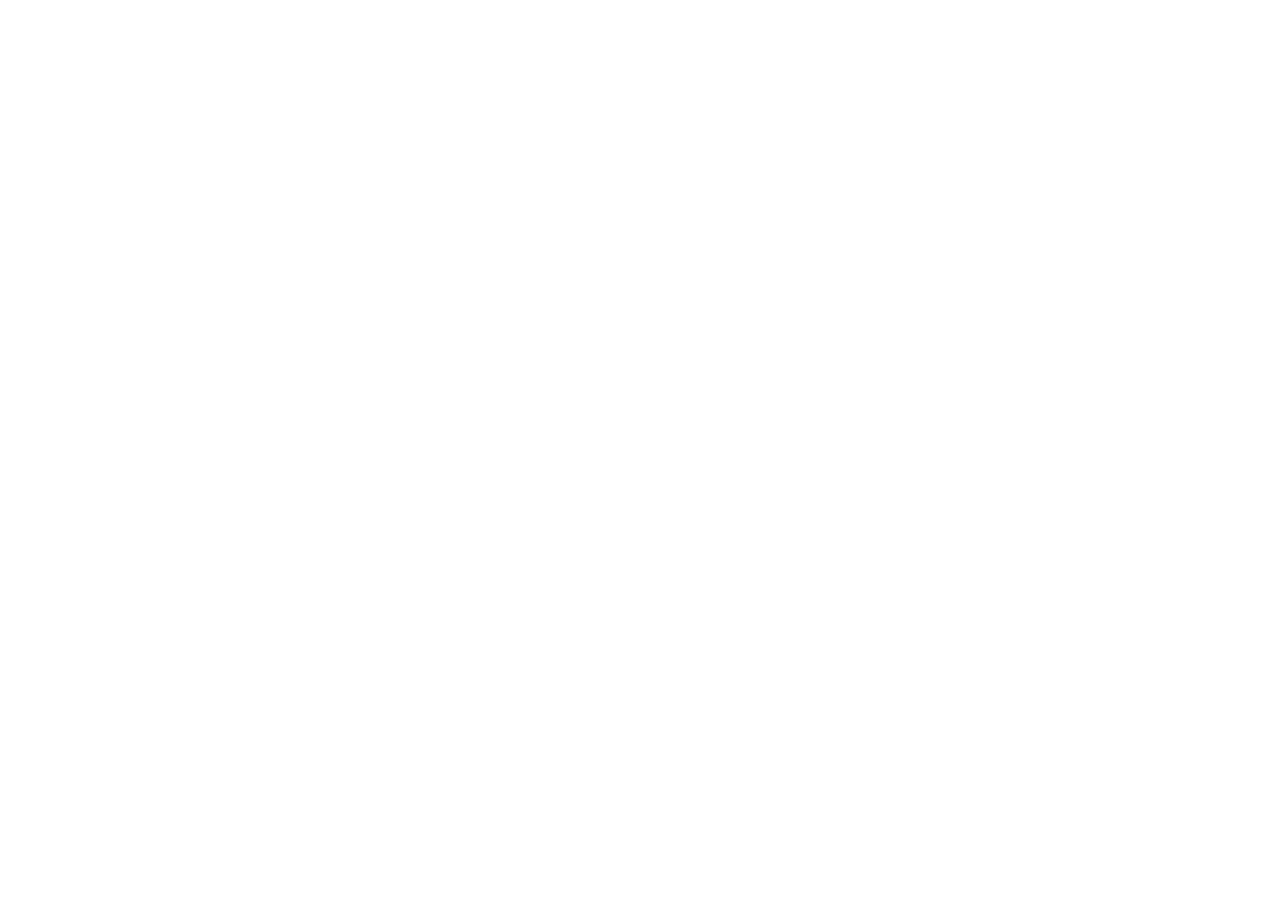
==== Login/index.html @ 5c8f2259 "test : test" ====
<!DOCTYPE html>
<html lang="en">
  <head>
    <meta charset="UTF-8" />
    <meta name="viewport" content="width=device-width, initial-scale=1.0" />
    <title>Document</title>
  </head>
  <body></body>
</html>
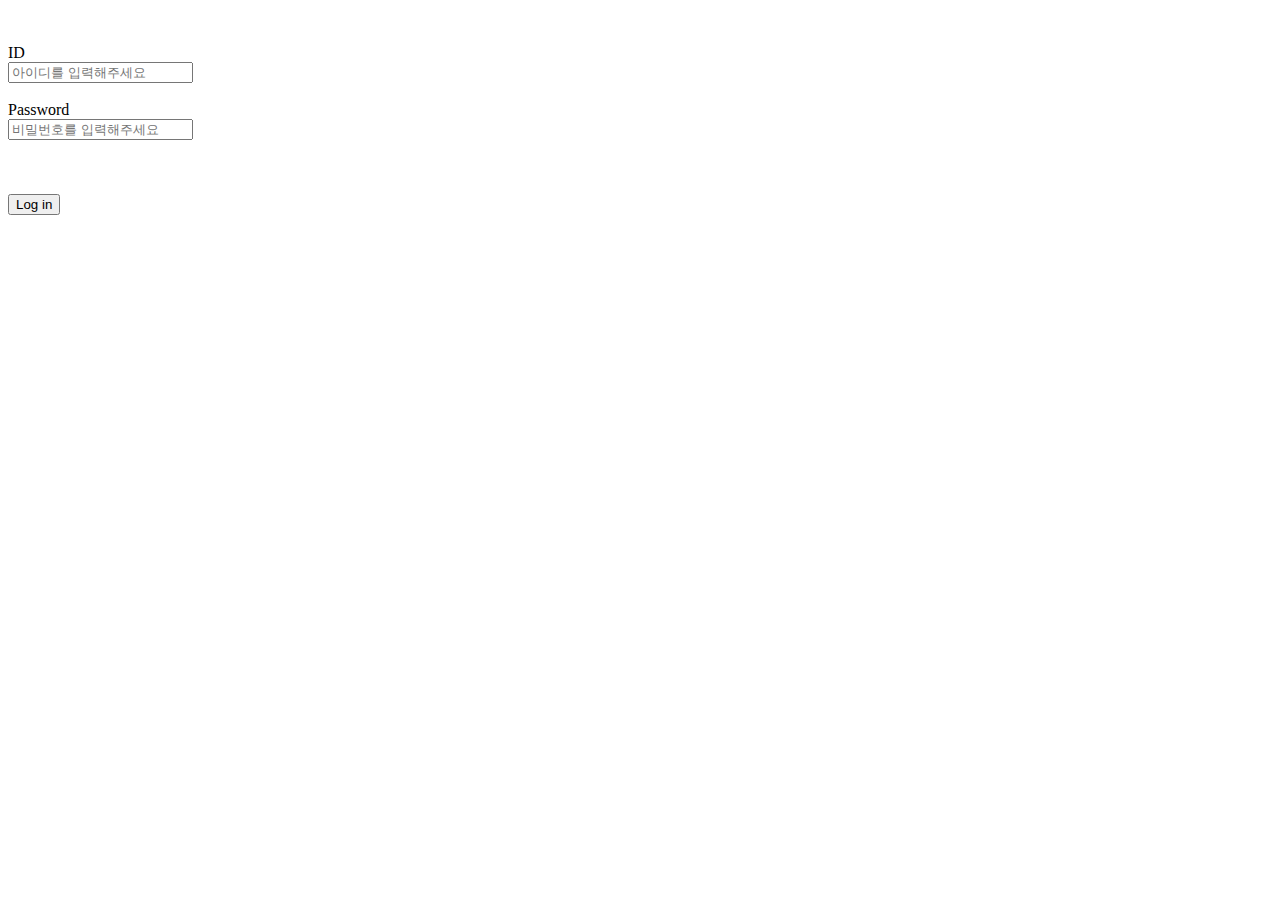
==== commit c3db5a01: "✨ update : 스켈레톤 업데이트" ====
--- a/Login/index.html
+++ b/Login/index.html
@@ -1,9 +1,43 @@
 <!DOCTYPE html>
 <html lang="en">
-  <head>
-    <meta charset="UTF-8" />
-    <meta name="viewport" content="width=device-width, initial-scale=1.0" />
-    <title>Document</title>
-  </head>
-  <body></body>
-</html>
+
+<head>
+  <meta charset="UTF-8" />
+  <meta name="viewport" content="width=device-width, initial-scale=1.0" />
+  <title>Login</title>
+  <link rel="stylesheet" href="/Login/style.css">
+</head>
+
+<body>
+  <main>
+    <div>
+      <img src="">
+    </div><br>
+
+    <div>
+      <label for="myId">ID</label>
+    </div>
+
+    <div>
+      <input id="myId" type="text" placeholder="아이디를 입력해주세요">
+    </div><br>
+
+    <div>
+      <label for="myPassword">Password</label>
+    </div>
+
+    <div>
+      <input id="myPassword" type="password" placeholder="비밀번호를 입력해주세요">
+    </div><br><br><br>
+  </main>
+
+  <footer>
+    <button id="myBtn" type="submit">Log in</button>
+  </footer>
+
+
+
+  <script src="/Login/script.js"></script>
+</body>
+
+</html>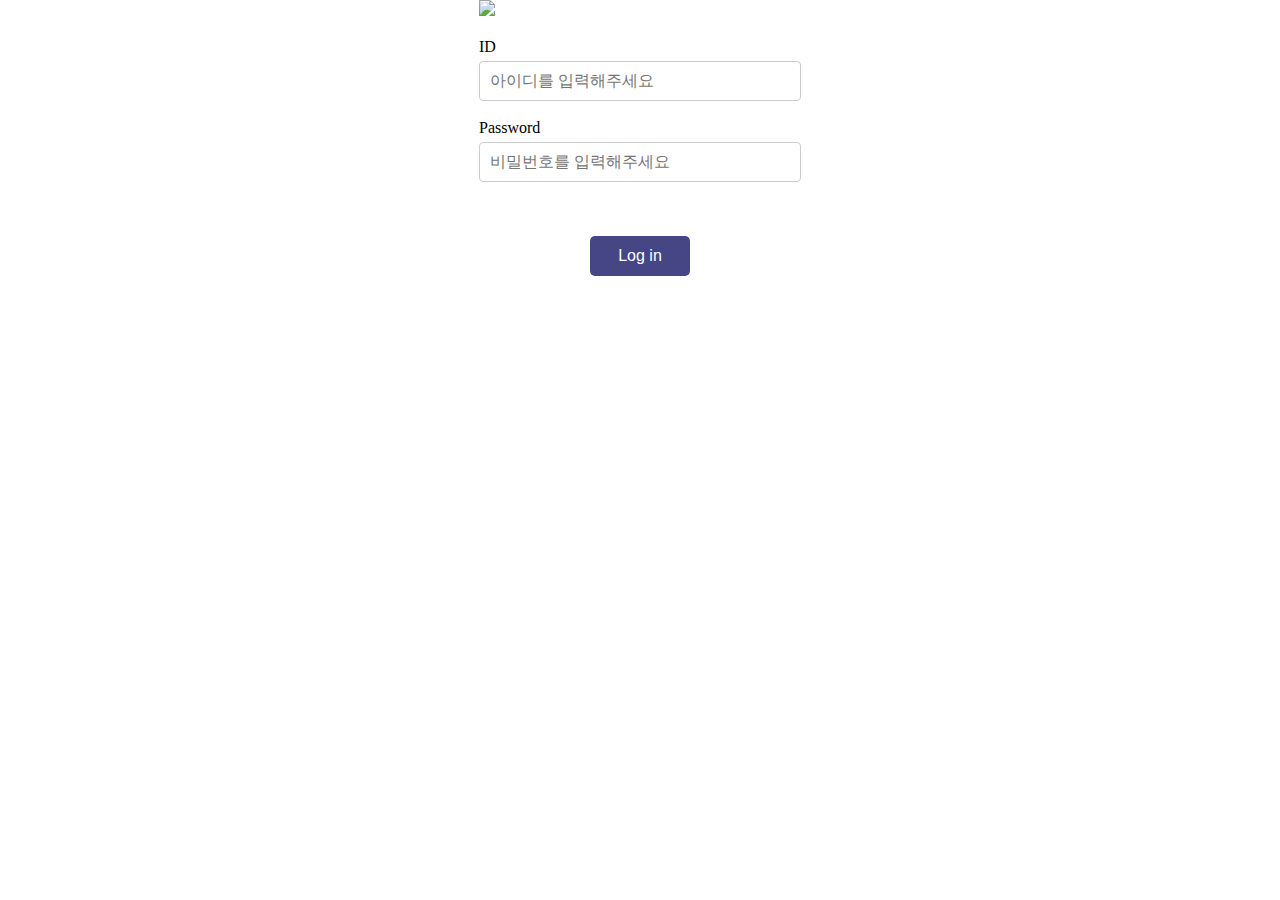
==== commit bc9e876f: "✨ update : html, css, js 추가수정" ====
--- a/Login/index.html
+++ b/Login/index.html
@@ -11,7 +11,8 @@
 <body>
   <main>
     <div>
-      <img src="">
+      <img src="https://img1.daumcdn.net/thumb/R1280x0/?scode=mtistory2&fname=https%3A%2F%2Fblog.kakaocdn.net%2Fdn%2FE6h7s%2FbtsLvjmB32i%2FrsXyZ0mW21H4uKlpDJApuk%2Fimg.png">  
+      
     </div><br>
 
     <div>
@@ -37,7 +38,7 @@
 
 
 
-  <script src="/Login/script.js"></script>
+  <script src="/Login/script.js" type="module"></script>
 </body>
 
 </html>--- a/Login/style.css
+++ b/Login/style.css
@@ -0,0 +1,39 @@
+body {
+  margin: 0;
+  padding: 0;
+  display: flex;
+  flex-direction: column;
+  justify-content: center;
+  align-items: center;
+}
+
+li,
+ul,
+ol {
+  list-style: none;
+}
+
+#myBtn {
+  background-color: rgb(70, 70, 133);
+  color: white;
+  border-radius: 5px;
+  font-size: 1em;
+  border: none;
+  width: 100px;
+  height: 40px;
+}
+
+#myBtn:hover {
+  background-color: rgb(14, 14, 44);
+}
+
+input {
+  margin-top: 5px;
+  padding: 10px;
+  font-size: 16px;
+  border: 1px solid #ccc;
+  border-radius: 4px;
+  outline: none;
+  transition: border-color 0.3s;
+  width: 300px;
+}
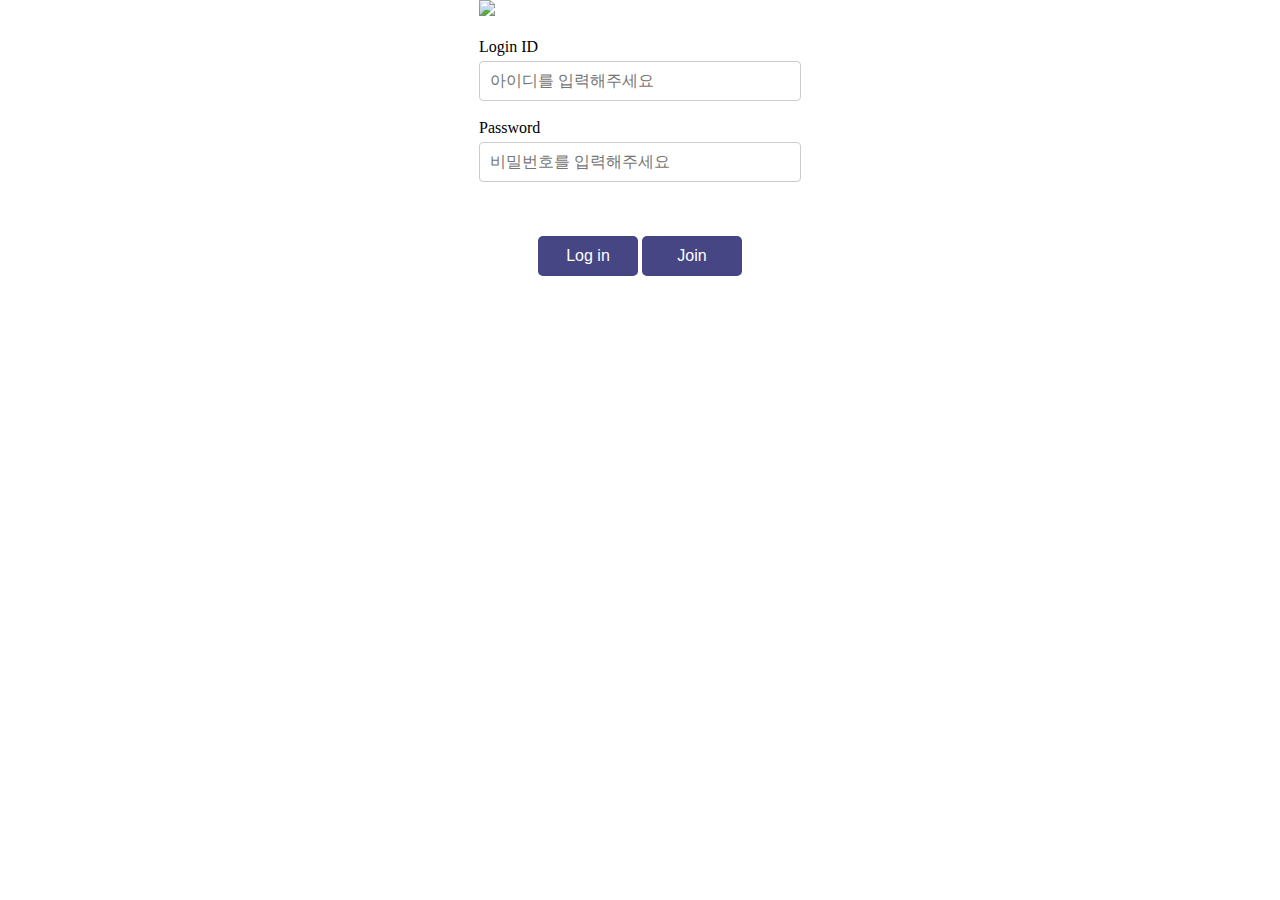
==== commit 1c30a86c: "✨ update : login 구성 수정" ====
--- a/Login/index.html
+++ b/Login/index.html
@@ -1,44 +1,76 @@
 <!DOCTYPE html>
 <html lang="en">
+  <head>
+    <meta charset="UTF-8" />
+    <meta name="viewport" content="width=device-width, initial-scale=1.0" />
+    <title>Login</title>
+    <link rel="stylesheet" href="/Login/style.css" />
+  </head>
 
-<head>
-  <meta charset="UTF-8" />
-  <meta name="viewport" content="width=device-width, initial-scale=1.0" />
-  <title>Login</title>
-  <link rel="stylesheet" href="/Login/style.css">
-</head>
+  <body>
+    <main>
+      <div>
+        <img
+          src="https://img1.daumcdn.net/thumb/R1280x0/?scode=mtistory2&fname=https%3A%2F%2Fblog.kakaocdn.net%2Fdn%2FE6h7s%2FbtsLvjmB32i%2FrsXyZ0mW21H4uKlpDJApuk%2Fimg.png"
+        />
+      </div>
+      <br />
 
-<body>
-  <main>
-    <div>
-      <img src="https://img1.daumcdn.net/thumb/R1280x0/?scode=mtistory2&fname=https%3A%2F%2Fblog.kakaocdn.net%2Fdn%2FE6h7s%2FbtsLvjmB32i%2FrsXyZ0mW21H4uKlpDJApuk%2Fimg.png">  
-      
-    </div><br>
+      <!-- Login Part -->
 
-    <div>
-      <label for="myId">ID</label>
-    </div>
+      <div class="main__login">
+        <div>
+          <label for="loginId">Login ID</label>
+        </div>
+        <div>
+          <input id="loginId" type="text" placeholder="아이디를 입력해주세요" />
+        </div>
+        <br />
+        <div>
+          <label for="loginPassword">Password</label>
+        </div>
+        <div>
+          <input
+            id="loginPassword"
+            type="password"
+            placeholder="비밀번호를 입력해주세요"
+          />
+        </div>
+        <br /><br /><br />
+      </div>
 
-    <div>
-      <input id="myId" type="text" placeholder="아이디를 입력해주세요">
-    </div><br>
+      <!-- Join Part -->
 
-    <div>
-      <label for="myPassword">Password</label>
-    </div>
+      <div class="main__join">
+        <div>
+          <label for="joinId">Join</label>
+        </div>
+        <div>
+          <input id="joinId" type="text" placeholder="아이디를 입력해주세요" />
+        </div>
+        <br />
+        <div>
+          <label for="joinPassword">Password</label>
+        </div>
+        <div>
+          <input
+            id="joinPassword"
+            type="password"
+            placeholder="비밀번호를 입력해주세요"
+          />
+        </div>
+        <br /><br /><br />
+      </div>
+    </main>
 
-    <div>
-      <input id="myPassword" type="password" placeholder="비밀번호를 입력해주세요">
-    </div><br><br><br>
-  </main>
+    <footer>
+      <button id="loginBtn" class="footer__button" type="submit">Log in</button>
+      <button id="joinBtn" class="footer__button" type="submit">Join</button>
+      <button id="registerBtn" class="footer__button" type="submit">
+        register
+      </button>
+    </footer>
 
-  <footer>
-    <button id="myBtn" type="submit">Log in</button>
-  </footer>
-
-
-
-  <script src="/Login/script.js" type="module"></script>
-</body>
-
-</html>+    <script src="/Login/script.js" type="module"></script>
+  </body>
+</html>
--- a/Login/style.css
+++ b/Login/style.css
@@ -13,7 +13,7 @@
   list-style: none;
 }
 
-#myBtn {
+.footer__button {
   background-color: rgb(70, 70, 133);
   color: white;
   border-radius: 5px;
@@ -23,7 +23,7 @@
   height: 40px;
 }
 
-#myBtn:hover {
+.footer__button:hover {
   background-color: rgb(14, 14, 44);
 }
 
@@ -37,3 +37,10 @@
   transition: border-color 0.3s;
   width: 300px;
 }
+
+.main__join {
+  display: none;
+}
+#registerBtn {
+  display: none;
+}
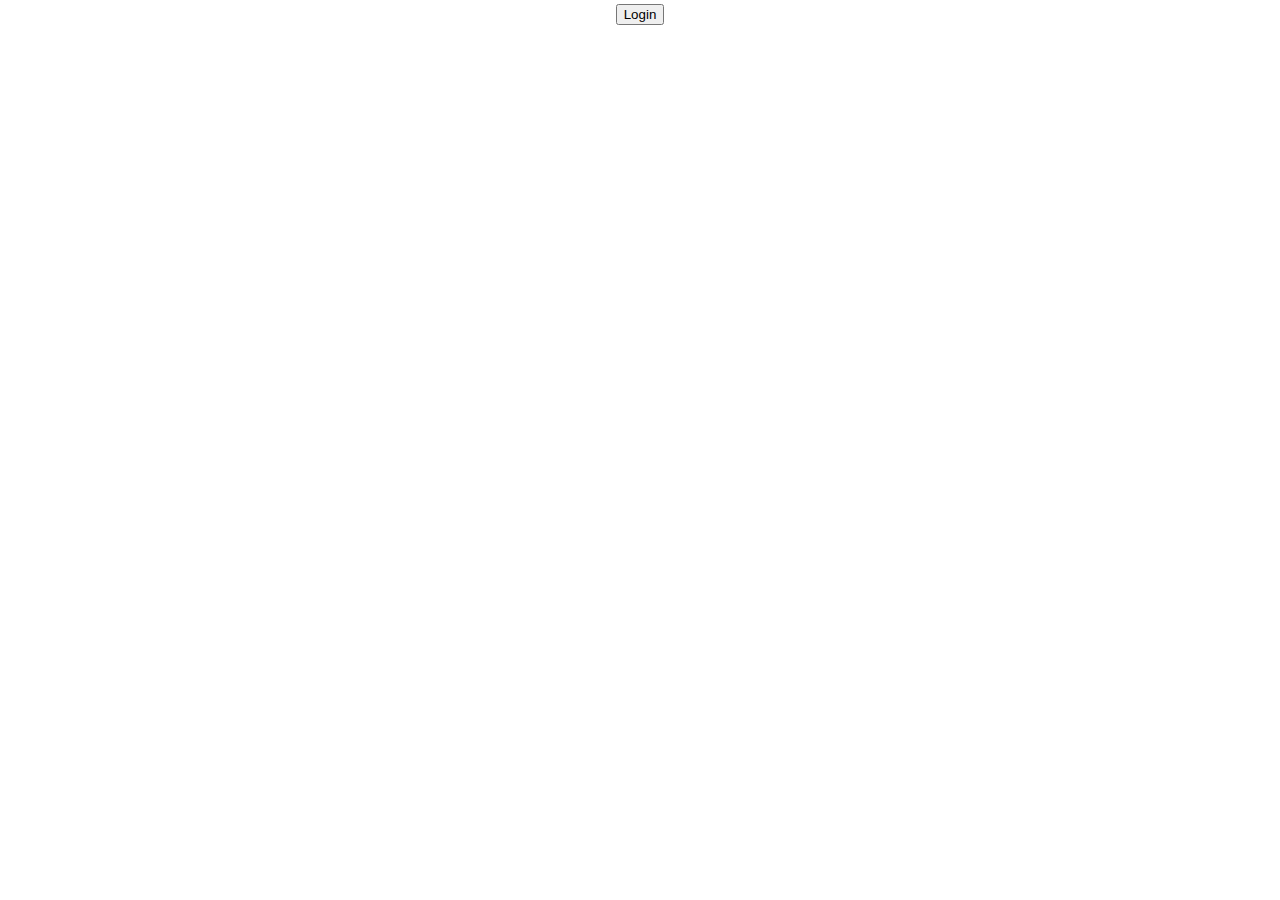
==== commit 102f2734: "✨ update : Login 모달 작업 완료" ====
--- a/Login/index.html
+++ b/Login/index.html
@@ -8,69 +8,12 @@
   </head>
 
   <body>
-    <main>
-      <div>
-        <img
-          src="https://img1.daumcdn.net/thumb/R1280x0/?scode=mtistory2&fname=https%3A%2F%2Fblog.kakaocdn.net%2Fdn%2FE6h7s%2FbtsLvjmB32i%2FrsXyZ0mW21H4uKlpDJApuk%2Fimg.png"
-        />
-      </div>
-      <br />
-
-      <!-- Login Part -->
-
-      <div class="main__login">
-        <div>
-          <label for="loginId">Login ID</label>
-        </div>
-        <div>
-          <input id="loginId" type="text" placeholder="아이디를 입력해주세요" />
-        </div>
-        <br />
-        <div>
-          <label for="loginPassword">Password</label>
-        </div>
-        <div>
-          <input
-            id="loginPassword"
-            type="password"
-            placeholder="비밀번호를 입력해주세요"
-          />
-        </div>
-        <br /><br /><br />
-      </div>
-
-      <!-- Join Part -->
-
-      <div class="main__join">
-        <div>
-          <label for="joinId">Join</label>
-        </div>
-        <div>
-          <input id="joinId" type="text" placeholder="아이디를 입력해주세요" />
-        </div>
-        <br />
-        <div>
-          <label for="joinPassword">Password</label>
-        </div>
-        <div>
-          <input
-            id="joinPassword"
-            type="password"
-            placeholder="비밀번호를 입력해주세요"
-          />
-        </div>
-        <br /><br /><br />
-      </div>
-    </main>
-
-    <footer>
-      <button id="loginBtn" class="footer__button" type="submit">Log in</button>
-      <button id="joinBtn" class="footer__button" type="submit">Join</button>
-      <button id="registerBtn" class="footer__button" type="submit">
-        register
-      </button>
-    </footer>
-
+    <!-- 실험용 nav -->
+    <nav>
+      <button id="openModal">Login</button>
+    </nav>
+    
+    
     <script src="/Login/script.js" type="module"></script>
   </body>
 </html>
--- a/Login/style.css
+++ b/Login/style.css
@@ -1,46 +1,129 @@
+@import url('https://fonts.googleapis.com/css2?family=Rammetto+One&display=swap');
+
 body {
-  margin: 0;
-  padding: 0;
-  display: flex;
-  flex-direction: column;
-  justify-content: center;
-  align-items: center;
+    margin: 0;
+    padding: 0;
+    display: flex;
+    flex-direction: column;
+    justify-content: center;
+    align-items: center;
+    font-family: 'Rammetto One', serif;
+    color: lightcoral;
 }
 
 li,
 ul,
 ol {
-  list-style: none;
+    list-style: none;
+}
+img{
+  width: 150px;
+  height: 150px;
+}
+
+main {
+    width: 100%;
+    display: flex;
+    flex-direction: column;
+    justify-content: center;
+    align-items: center;
+}
+
+footer {
+    width: 100%;
+    display: flex;
+    flex-direction: column;
+    justify-content: space-between;
 }
 
 .footer__button {
-  background-color: rgb(70, 70, 133);
-  color: white;
-  border-radius: 5px;
-  font-size: 1em;
-  border: none;
-  width: 100px;
-  height: 40px;
+    width: 100%;
+    background-color: lightcoral;
+    color: white;
+    border-radius: 5px;
+    font-size: 1em;
+    border: none;
+    height: 40px;
+    margin-bottom: 20px;
 }
 
 .footer__button:hover {
-  background-color: rgb(14, 14, 44);
+    background-color: rgb(238, 94, 94);
 }
 
 input {
-  margin-top: 5px;
-  padding: 10px;
-  font-size: 16px;
-  border: 1px solid #ccc;
-  border-radius: 4px;
-  outline: none;
-  transition: border-color 0.3s;
-  width: 300px;
+    margin-top: 5px;
+    padding: 10px;
+    font-size: 16px;
+    border: 1px solid #ccc;
+    border-radius: 4px;
+    outline: none;
+    transition: border-color 0.3s;
+    width: 300px;
+}
+
+input:focus {
+    border-color: lightcoral;
+}
+
+.main__login{
+  display: flex;
+  flex-direction: column;
+  align-items: start;
+  margin-bottom: 50px;
 }
 
 .main__join {
-  display: none;
+    display: none;
 }
+
 #registerBtn {
-  display: none;
+    display: none;
 }
+
+/* 모달 */
+.modal-overlay {
+    position: fixed;
+    top: 0;
+    left: 0;
+    width: 100%;
+    height: 100%;
+    background: rgba(0, 0, 0, 0.5);
+    display: none; /* 이 부분을 기본적으로 숨김 처리 */
+    justify-content: center;
+    align-items: center;
+    z-index: 1000;
+}
+
+.modal-overlay.active {
+    display: flex; /* 'active' 클래스를 추가할 때 보이도록 */
+}
+
+
+/* 모달 콘텐츠 */
+.modal-content {
+  position: relative;
+    background: white;
+    padding: 50px;
+    border-radius: 8px;
+    text-align: center;
+    box-shadow: 0 4px 10px rgba(0, 0, 0, 0.3);
+    width: 300px;
+}
+
+/* 닫기 버튼 */
+.close-button {
+    background: none;
+    border: none;
+    font-size: 18px;
+    font-weight: bold;
+    cursor: pointer;
+    position: absolute;
+    top: 10px;
+    right: 10px;
+}
+
+/* 숨김 처리 */
+.hidden {
+    display: none;
+}
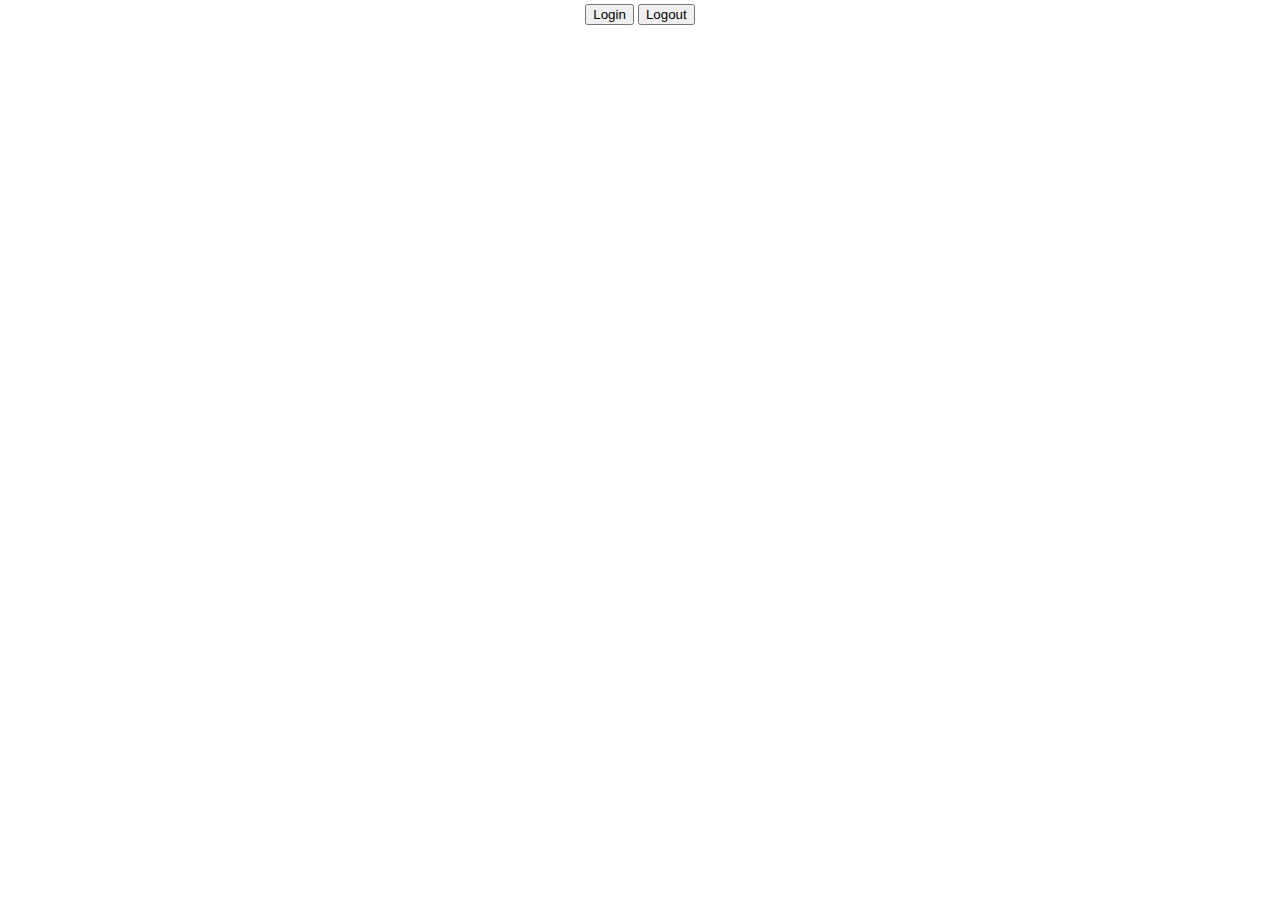
==== commit 06590341: "✨ update : logout버튼 및 기능 추가, 사용자 email 로컬스토리지에 추가" ====
--- a/Login/index.html
+++ b/Login/index.html
@@ -10,7 +10,8 @@
   <body>
     <!-- 실험용 nav -->
     <nav>
-      <button id="openModal">Login</button>
+      <button id="openModal" class="nav__login">Login</button>
+      <button class="nav__logout">Logout</button>
     </nav>
     
     
--- a/Login/style.css
+++ b/Login/style.css
@@ -34,6 +34,7 @@
     display: flex;
     flex-direction: column;
     justify-content: space-between;
+    margin-top: 20px;
 }
 
 .footer__button {
@@ -123,6 +124,11 @@
     right: 10px;
 }
 
+#alert{
+  color: rgb(237, 72, 72);
+  text-wrap-style: balance;
+}
+
 /* 숨김 처리 */
 .hidden {
     display: none;
